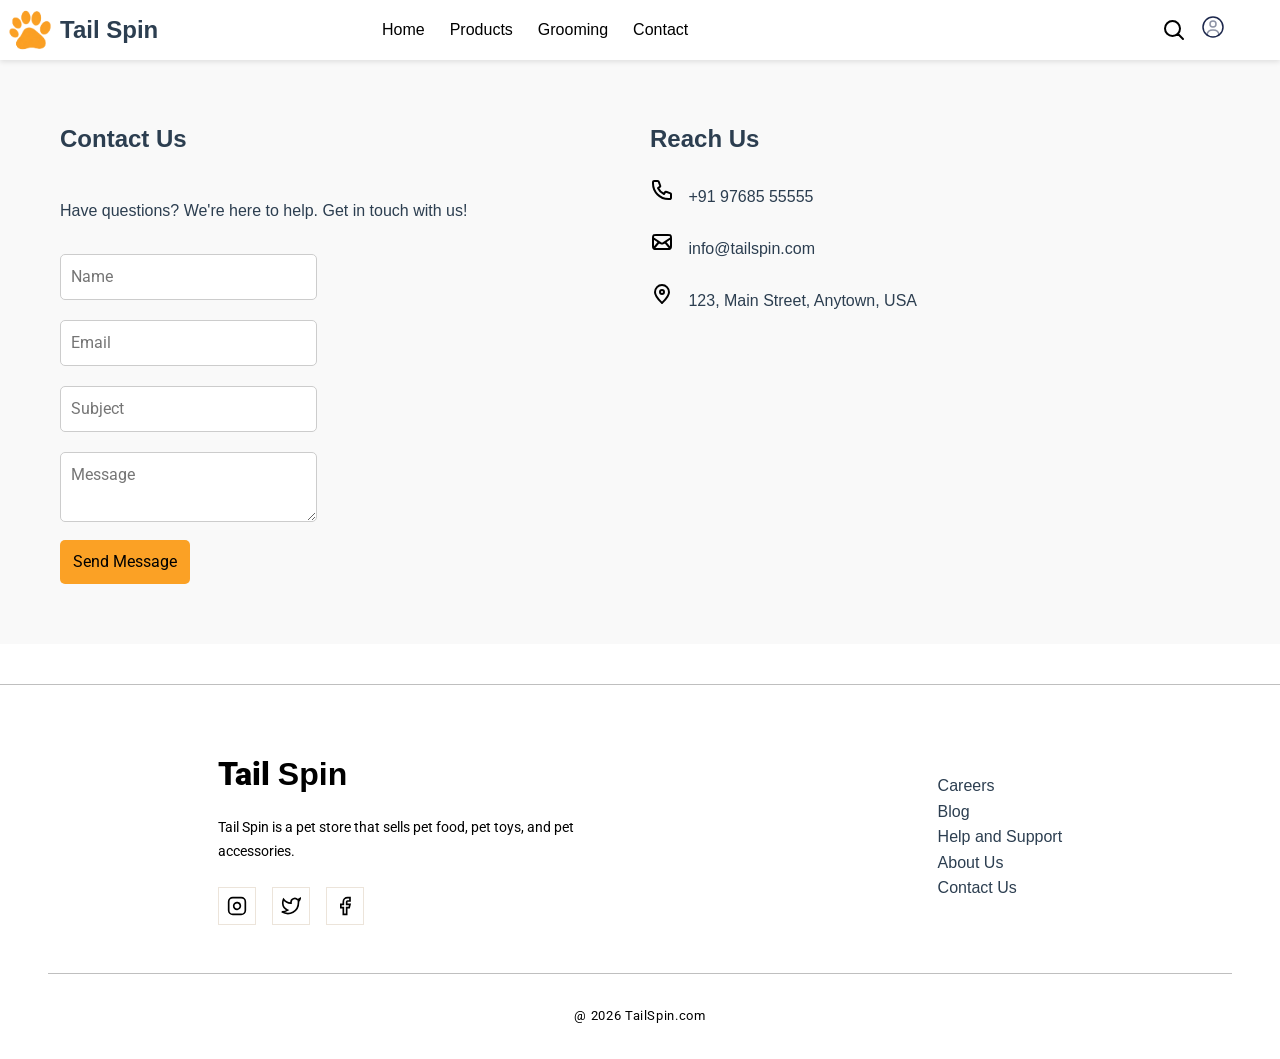
==== contact.html @ d961ab94 "Implement contact page with form submission, integrate new SVG icons, and refine navigation styling." ====
<!DOCTYPE html>
<html lang="en">
<head>
    <meta charset="UTF-8">
    <meta name="viewport" content="width=device-width, initial-scale=1.0">
    <title>Contact</title>
    <!-- FONT -->
    <link rel="preconnect" href="https://fonts.googleapis.com">
    <link rel="preconnect" href="https://fonts.gstatic.com" crossorigin>
    <link href="https://fonts.googleapis.com/css2?family=Roboto:ital,wght@0,100..900;1,100..900&display=swap"
        rel="stylesheet">
    <!-- CSS -->
    <link rel="stylesheet" href="style.css">
    <!-- JS -->
    <script src="script.js" defer></script>
    <!-- FAVICON -->
    <link rel="icon" type="image/png" href="./Favicon/paw.png">

</head>
<body>
    <!-- NAV BAR -->
    <section class="nav">
        <div class="nav-logo">
            <img src="./Favicon/paw.png" alt="" width="60px" height="60px">
            <h1>Tail Spin</h1>
        </div>
        <div class="nav-links">
            <ul>
                <li><a href="index.html">Home</a></li>
                <li><a href="product.html">Products</a></li>
                <li><a href="grooming.html">Grooming</a></li>
                <li><a href="#">Contact</a></li>
            </ul>
        </div>
        <div class="nav-svg">
            <div class="search-container">
                <input type="text" id="search-box" placeholder="Search pets, food...">
                <img src="svg/search-svgrepo-com.svg" id="search-btn" alt="Search" width="24" height="24">
            </div>
            <div class="dropdown-wrapper">
                <img src="svg/user-circle-svgrepo-com.svg" alt="User" width="24" height="24" id="menuicon">
                <div id="user-dropdown" class="user-dropdown">
                    <div class="dropdown-header">Your Account</div>
                    <ul class="dropdown-links">
                        <li><a href="#"><span><img
                                        src="https://img.icons8.com/?size=100&id=15263&format=png&color=000000" alt=""
                                        width="24" height="24"></span> My Profile</a></li>
                        <li><a href="#"><span><img
                                        src="https://img.icons8.com/?size=100&id=22148&format=png&color=000000" alt=""
                                        width="24" height="24"></span> Orders</a></li>
                        <li><a href="#"><span><img
                                        src="https://img.icons8.com/?size=100&id=23822&format=png&color=000000" alt=""
                                        width="24" height="24"></span> Wishlist</a></li>
                        <li><a href="#"><span><img
                                        src="https://img.icons8.com/?size=100&id=22112&format=png&color=000000" alt=""
                                        width="24" height="24"></span> Logout</a></li>
                    </ul>
                </div>
            </div>
            <!-- Three-dot nav menu (mobile only) -->
            <div class="dropdown-wrapper nav-menu-wrapper">
                <button class="three-dot-btn" id="navMenuIcon" aria-label="Navigation menu">
                    <span></span><span></span><span></span>
                </button>
                <div id="nav-dropdown" class="user-dropdown nav-dropdown">
                    <div class="dropdown-header">Navigate</div>
                    <ul class="dropdown-links">
                        <li><a href="index.html">Home</a></li>
                        <li><a href="product.html">Products</a></li>
                        <li><a href="grooming.html">Grooming</a></li>
                        <li><a href="#">About Us</a></li>
                    </ul>
                </div>
            </div>
        </div>
    </section>
<!--CONTACT-->
    <section class="Contact">
        <div class="contact-left">
            <h1>Contact Us</h1>
            <p>Have questions? We're here to help. Get in touch with us!</p>
            <div class="contact-form">
                <form id="contactform">
                    <input id="name" type="text" placeholder="Name" required><br>
                    <input id="email" type="email" placeholder="Email" required><br>
                    <input id="subject" type="text" placeholder="Subject"><br>
                    <textarea id="message" placeholder="Message"></textarea><br>
                    <button type="submit" id="sendBtn">Send Message</button>
                </form>
            </div>
        </div>
        <div class="contact-right">
            <h1>Reach Us</h1>
            <p><img src="./svg/phone-svgrepo-com.svg" alt="" width="24px" height="24px"> +91 97685 55555</p>
            <p><img src="./svg/mail-alt-svgrepo-com.svg" alt="" width="24px" height="24px"> info@tailspin.com</p>
            <p><img src="./svg/location-pin-alt-1-svgrepo-com.svg" alt="" width="24px" height="24px"> 123, Main Street, Anytown, USA</p>
        </div>
    </section>
    <!-- FOOTER -->
    <section class="footer">
        <div class="footer-container">
            <div class="footer-box-1">
                <h2 class="headingText">Tail <span>Spin</span></h2>
                <p>Tail Spin is a pet store that sells pet food, pet toys, and pet accessories.</p>
                <div class="footer-icon-container">
                    <a href="#" class="footer-icon">
                        <svg width="20" height="20" viewBox="0 0 24 24" fill="none" stroke="currentColor"
                            stroke-width="2">
                            <rect x="2" y="2" width="20" height="20" rx="5" ry="5" />
                            <path d="M16 11.37A4 4 0 1 1 12.63 8 4 4 0 0 1 16 11.37z" />
                            <line x1="17.5" y1="6.5" x2="17.51" y2="6.5" />
                        </svg>
                    </a>
                    <a href="#" class="footer-icon">
                        <svg width="20" height="20" viewBox="0 0 24 24" fill="none" stroke="currentColor"
                            stroke-width="2">
                            <path
                                d="M23 3a10.9 10.9 0 0 1-3.14 1.53 4.48 4.48 0 0 0-7.86 3v1A10.66 10.66 0 0 1 3 4s-4 9 5 13a11.64 11.64 0 0 1-7 2c9 5 20 0 20-11.5a4.5 4.5 0 0 0-.08-.83A7.72 7.72 0 0 0 23 3z" />
                        </svg>
                    </a>
                    <a href="#" class="footer-icon">
                        <svg width="20" height="20" viewBox="0 0 24 24" fill="none" stroke="currentColor"
                            stroke-width="2">
                            <path d="M18 2h-3a5 5 0 0 0-5 5v3H7v4h3v8h4v-8h3l1-4h-4V7a1 1 0 0 1 1-1h3z" />
                        </svg>
                    </a>
                </div>
            </div>
            <div class="footer__1">
                <div class="footer__1__s1">
                    <p>Careers</p>
                    <p>Blog</p>
                    <p>Help and Support</p>
                    <p>About Us</p>
                    <p>Contact Us</p>
                </div>
            </div>
        </div>


        <p class="subtitle">@ 2026 TailSpin.com</p>
    </section>
</body>
</html>
---- style.css ----
* {
    margin: 0;
    padding: 0;
    box-sizing: border-box;
}

body {
    font-family: "Roboto", sans-serif;
}
/* =========================== ANTONY =========================== */
/* --- Navigation Bar --- */
.nav {
    display: flex;
    justify-content: space-between;
    align-items: center;
    font-family: 'Roboto', sans-serif;
    font-size: 16px;
    font-weight: 400;
    line-height: 24px;
    letter-spacing: 0em;
    text-align: left;
    margin: 0;
    position: sticky;
    top: 0;
    z-index: 1000;
    background-color: #ffffff;
    box-shadow: 0 2px 5px rgba(0,0,0,0.1);
}
.nav-logo {
    display: flex;
    justify-content: space-between;
    align-items: center;
    gap: 0px;
}
.nav-links {
    display: flex;
    align-items: center;
    gap: 25px;
}
.nav-links ul {
    display: flex;
    justify-content: space-between;
    align-items: center;
    list-style: none;
    text-decoration: none;
    gap: 25px;
    font-size: 16px;
    font-weight: 450;
}
.nav-links ul a {
    color: #000;
    text-decoration: none;
}
/* --- Navigation Search --- */
.nav-svg {
    display: flex;
    justify-content: center;
    gap: 15px;
}
.search-container {
    display: flex;
    align-items: center;
    position: relative;
}
#search-box {
    position: absolute;
    right: 100%;
    margin-right: 5px;
    width: 0;
    opacity: 0;
    padding: 0;
    border: none;
    border-radius: 20px;
    background-color: #f0f0f0;
    outline: none;
    transition: all 0.4s ease;
}
#search-box.active {
    width: 350px;
    opacity: 1;
    padding: 8px 15px;
    font-family: 'Roboto', sans-serif;
}
#search-btn {
    background: none;
    border: none;
    cursor: pointer;
    font-size: 18px;
}
/* --- Navigation Dropdown Menu --- */
.dropdown-wrapper {
    position: relative;
    display: inline-block;
    margin-right: 20px;
}
#menuicon {
    cursor: pointer;
}
.user-dropdown {
    position: absolute;
    top: calc(100% + 15px);
    right: 0;
    width: 280px;
    background-color: #ffffff;
    border-radius: 8px;
    box-shadow: 0 4px 16px rgba(0, 0, 0, 0.15);
    border: 1px solid #eaeaea;
    opacity: 0;
    visibility: hidden;
    transform: translateY(-10px);
    transition: all 0.3s ease;
    z-index: 100;
}
.user-dropdown.active {
    opacity: 1;
    visibility: visible;
    transform: translateY(0);
}
.user-dropdown::before {
    content: '';
    position: absolute;
    top: -6px;
    right: 18px;
    width: 12px;
    height: 12px;
    background-color: #fff;
    border-left: 1px solid #eaeaea;
    border-top: 1px solid #eaeaea;
    transform: rotate(45deg);
    z-index: 101;
}
.dropdown-header {
    padding: 15px 20px;
    font-size: 16px;
    font-weight: bold;
    color: #333;
    border-bottom: 1px solid #878787;
}
.dropdown-links {
    list-style: none;
    padding: 10px 0;
    margin: 0;
}
.dropdown-links li a {
    display: flex;
    align-items: center;
    padding: 12px 20px;
    text-decoration: none;
    color: #333;
    font-size: 15px;
    transition: background-color 0.2s;
}
.dropdown-links li a:hover {
    background-color: #f5f5f5;
}
.dropdown-links li a span {
    margin-right: 15px;
    font-size: 18px;
}
/* --- Three-dot nav menu button (hidden on desktop) --- */
.three-dot-btn {
    display: none;
    flex-direction: column;
    justify-content: center;
    align-items: center;
    gap: 4px;
    background: none;
    border: none;
    cursor: pointer;
    padding: 4px 6px;
    border-radius: 6px;
    width: 32px;
    height: 32px;
}
.three-dot-btn span {
    display: block;
    width: 5px;
    height: 5px;
    background-color: #333;
    border-radius: 50%;
}
.nav-menu-wrapper {
    display: none;
}
.nav-dropdown {
    right: 0 !important;
}
/* --- Hero Section --- */
.hero {
    position: relative;
    display: flex;
    align-items: center;
    margin: 5px 30px;
    min-height: 500px;
    overflow: hidden;
}
.hero-left {
    position: relative;
    z-index: 2;
    display: flex;
    justify-content: space-between;
    flex-direction: column;
    margin: 5px 50px;
    max-width: 50%;
    gap: 20px;
}
.hero-left-h1 {
    display: flex;
    justify-content: space-between;
    flex-direction: column;
    gap: 15px;
}
.hero-left h1 {
    margin: 0;
    font-size: 48px;
    font-weight: 700;
    line-height: 58px;
    letter-spacing: 0em;
    text-align: left;
}
.hero-left p {
    margin: 0;
    font-size: 18px;
    line-height: 1.5;
}
.hero-left button {
    background-color: #FBA125;
    color: #000;
    border: none;
    padding: 10px 10px;
    margin: 0px;
    border-radius: 5px;
    cursor: pointer;
    width: 130px;
    font-family: 'Roboto', sans-serif;
    font-size: 16px;
    font-weight: 400;
    line-height: 24px;
    letter-spacing: 0em;
    text-align: center;
}
.hero-img {
    position: absolute;
    top: 0;
    left: 0;
    width: 100%;
    height: 100%;
    z-index: 1;
}
.hero-img img {
    width: 100%;
    height: 100%;
    object-fit: cover;
}
/* FOOTER */
.footer {
    background-color: #ffffff;
    border-top: 1px solid #00000040;
    padding: 4rem 3rem 2rem;
}
.footer-container {
    display: flex;
    justify-content: space-around;
    align-items: center;
    max-width: 1280px;
    margin: 0 auto;
    padding-bottom: 3rem;
    border-bottom: 1px solid #00000040;
}
.footer__1 {
    display: flex;
    gap: 10px;
}
.footer-box-1 {
    max-width: 380px;
}
.headingText {
    font-family: "Roboto", sans-serif;
    font-size: 2rem;
    font-weight: 900;
    color: #000000;
    margin: 0 0 1rem;
}
.headingText span {
    color: #000000;
}
.footer-box-1 p {
    font-family: "Roboto", sans-serif;
    font-size: 14px;
    font-weight: 400;
    color: #000000;
    line-height: 1.7;
    margin: 0 0 1.5rem;
}
.footer-icon-container {
    display: flex;
    gap: 1rem;
}
.footer-icon {
    width: 38px;
    height: 38px;
    display: flex;
    align-items: center;
    justify-content: center;
    border: 1px solid #b4926e40;
    color: #000000;
    text-decoration: none;
    transition: border-color 0.3s ease, color 0.3s ease;
}
.footer-icon:hover {
    border-color: #b4926ee5;
    color: #000000;
}
.subtitle {
    font-family: "Roboto", sans-serif;
    font-size: 13px;
    font-weight: 400;
    color: #000000;
    text-align: center;
    margin: 2rem 0 0;
    letter-spacing: 0.05em;
}
/* Review */
.review {
    padding: 60px;
    background-color: #ffffff;
}
.review h2 {
    font-size: 40px;
    margin-bottom: 30px;
    color: #1e1e4b;
}
.review-container {
    display: grid;
    grid-template-columns: repeat(4, 1fr);
    gap: 15px;
}
.review-card {
    background: white;
    border-radius: 16px;
    padding: 16px;
    width: auto;
    height: auto;
    text-align: center;
    box-shadow: 0 4px 10px rgba(0, 0, 0, 0.08);
}
.review-card img {
    width: 30px;
    height: 30px;
    object-fit: contain;
    border-radius: 12px;
    margin-bottom: 12px;
}
.review-card h3 {
    font-size: 24px;
    margin-bottom: 8px;
    color: #1e1e4b;
}
.review-card .desc {
    font-size: 16px;
    color: black;
    margin-bottom: 10px;
    line-height: 1.4;
}
.review-card .price {
    font-size: 18px;
    color: black;
    margin-bottom: 14px;
}
.review-card .price span {
    color: orange;
    font-weight: bold;
}
.review-card button {
    background: orange;
    color: white;
    border: none;
    padding: 10px 18px;
    border-radius: 8px;
    cursor: pointer;
    font-size: 16px;
    font-weight: 500;
    transition: background 0.3s;
}
.review-card button:hover {
    background: darkorange;
}
/* Contact */
.Contact{
    display: flex;
    flex-direction: row;
    gap: 20px;
    padding: 60px;
    background-color: #f9f9f9;
    margin-bottom: 40px;
}
.contact-left{
    display: flex;
    flex-direction: row;
    gap: 20px;
    width: 50%;
}
.contact-left p{
    margin-top: 20px;
}
.contact-left{
    display: flex;
    flex-direction: column;
    gap: 20px;
}
.contact-form input{
    width: 45%;
    padding: 10px;
    margin: 10px 0;
    border: 1px solid #ccc;
    border-radius: 5px;
    font-family: 'Roboto', sans-serif;
    font-size: 16px;
    font-weight: 400;
    line-height: 24px;
    letter-spacing: 0em;
    text-align: left;
}
.contact-form textarea{
    width: 45%;
    padding: 10px;
    margin: 10px 0;
    border: 1px solid #ccc;
    border-radius: 5px;
    font-family: 'Roboto', sans-serif;
    font-size: 16px;
    font-weight: 400;
    line-height: 24px;
    letter-spacing: 0em;
    text-align: left;
}
.contact-form button{
    background-color: #FBA125;
    color: #000;
    border: none;
    padding: 10px 10px;
    margin: 0px;
    border-radius: 5px;
    cursor: pointer;
    width: 130px;
    font-family: 'Roboto', sans-serif;
    font-size: 16px;
    font-weight: 400;
    line-height: 24px;
    letter-spacing: 0em;
    text-align: center;
}
.contact-right{
    display: inline;
    flex-direction: column;
    gap: 20px;
    width: 50%;
    margin-top: px;
}
.contact-right p{
    margin-top: 20px;
}
.contact-right p img{
    margin-right: 10px;
}
/* =========================== MOHITH =========================== */
/*--best sellers--*/
.best-sellers {
    padding: 60px;
    background-color: #f9f9f9;
    margin-bottom: 40px;
}
.best-sellers h2 {
    font-size: 40px;
    margin-bottom: 30px;
    color: #1e1e4b;
}
.best-seller-container {
    display: grid;
    grid-template-columns: repeat(4, 1fr);
    gap: 20px;
    align-items: start;
}
.best-card {
    background: white;
    border-radius: 16px;
    padding: 16px;
    text-align: center;
    box-shadow: 0 4px 10px rgba(0, 0, 0, 0.08);
    overflow: hidden;
    display: flex;
    flex-direction: column;
    justify-content: space-between;
    min-height: 470px;
}
.best-card img {
    width: 100%;
    height: 240px;
    object-fit: cover;
    border-radius: 12px;
    margin-bottom: 12px;
    display: block;
}
.best-card h3 {
    font-size: 24px;
    margin-bottom: 8px;
    color: #1e1e4b;
}
.best-card .desc {
    font-size: 16px;
    color: black;
    margin-bottom: 10px;
    line-height: 1.4;
    min-height: 45px;
}
.best-card .price {
    font-size: 18px;
    color: black;
    margin-bottom: 14px;
}
.best-card .price span {
    color: orange;
    font-weight: bold;
}
.best-card button {
    background: orange;
    color: white;
    border: none;
    padding: 10px 18px;
    border-radius: 8px;
    cursor: pointer;
    font-size: 15px;
    margin-top: auto;
}
.best-card button:hover {
    background: #e69500;
}
/*--special offer--*/
/* SECTION */
.special-offer {
    width: 100%;
    padding: 60px 0;
    background: #f9f9f9;
}
/* TITLE */
.special-offer h2 {
    font-size: 44px;
    margin-left: 60px;
    margin-bottom: 30px;
    color: #1e1e4b;
}
/* CONTAINER */
.offer-container {
    width: 100%;
    height: 13cm;
    position: relative;
    overflow: hidden;
}
/* FULL IMAGE */
.offer-img {
    width: 100%;
    height: 13cm;
    object-fit: cover;
    object-position: center 30%;
    display: block;
    background-color: #fff3e0;
}
/* TEXT CENTER */
.offer-left {
    position: absolute;
    top: 50%;
    left: 50%;
    transform: translate(-50%, -50%);
    text-align: center;
    z-index: 2;
}
/* TEXT STYLE */
.offer-left h3 {
    color: orange;
    font-size: 20px;
    margin-bottom: 10px;
}
.offer-left h1 {
    font-size: 60px;
    color: #1e1e4b;
}
.offer-left p {
    font-size: 24px;
    margin: 10px 0;
}
.offer-left small {
    display: block;
    margin-bottom: 20px;
    color: gray;
}
/* BUTTON */
.offer-left button {
    background: orange;
    color: white;
    border: none;
    padding: 16px 28px;
    border-radius: 10px;
    cursor: pointer;
    transition: 0.3s;
    font-size: 16px;
}
/* HOVER EFFECT */
.offer-left button:hover {
    background: white;
    color: orange;
    border: 2px solid orange;
}
/* =========================== IMMAN =========================== */
* {
    margin: 0;
    padding: 0;
    box-sizing: border-box;
    font-family: Arial, sans-serif;
}
body {
    background: #f5f7fb;
}
/* Navbar */
.nav {
    display: flex;
    justify-content: space-between;
    align-items: center;
    font-family: 'Roboto', sans-serif;
    font-size: 16px;
    font-weight: 400;
    line-height: 24px;
    letter-spacing: 0em;
    text-align: left;
}
.nav-logo {
    display: flex;
    justify-content: space-between;
    align-items: center;
    gap: 0px;
}
.nav-links {
    display: flex;
    align-items: center;
    gap: 25px;
}
.nav-links ul {
    display: flex;
    justify-content: space-between;
    align-items: center;
    list-style: none;
    text-decoration: none;
    gap: 25px;
    font-size: 16px;
    font-weight: 450;
    margin-right: 250px;
}
.nav-links ul a {
    color: #000;
    text-decoration: none;
}
/* --- Navigation Search --- */
.nav-svg {
    display: flex;
    justify-content: center;
    gap: 15px;
}
.search-container {
    display: flex;
    align-items: center;
    position: relative;
}
#search-box {
    position: absolute;
    right: 100%;
    margin-right: 5px;
    width: 0;
    opacity: 0;
    padding: 0;
    border: none;
    border-radius: 20px;
    background-color: #f0f0f0;
    outline: none;
    transition: all 0.4s ease;
}
#search-box.active {
    width: 350px;
    opacity: 1;
    padding: 8px 15px;
    font-family: 'Roboto', sans-serif;
}
#search-btn {
    background: none;
    border: none;
    cursor: pointer;
    font-size: 18px;
}
/* --- Navigation Dropdown Menu --- */
.dropdown-wrapper {
    position: relative;
    display: inline-block;
}
#menuicon {
    cursor: pointer;
}
.user-dropdown {
    position: absolute;
    top: calc(100% + 15px);
    right: -10px;
    width: 280px;
    background-color: #ffffff;
    border-radius: 8px;
    box-shadow: 0 4px 16px rgba(0, 0, 0, 0.15);
    border: 1px solid #eaeaea;
    opacity: 0;
    visibility: hidden;
    transform: translateY(-10px);
    transition: all 0.3s ease;
    z-index: 100;
}
.user-dropdown.active {
    opacity: 1;
    visibility: visible;
    transform: translateY(0);
}
.user-dropdown::before {
    content: '';
    position: absolute;
    top: -6px;
    right: 18px;
    width: 12px;
    height: 12px;
    background-color: #fff;
    border-left: 1px solid #eaeaea;
    border-top: 1px solid #eaeaea;
    transform: rotate(45deg);
    z-index: 101;
}
.dropdown-header {
    padding: 15px 20px;
    font-size: 16px;
    font-weight: bold;
    color: #333;
    border-bottom: 1px solid #878787;
}
.dropdown-links {
    list-style: none;
    padding: 10px 0;
    margin: 0;
}
.dropdown-links li a {
    display: flex;
    align-items: center;
    padding: 12px 20px;
    text-decoration: none;
    color: #333;
    font-size: 15px;
    transition: background-color 0.2s;
}
.dropdown-links li a:hover {
    background-color: #f5f5f5;
}
.dropdown-links li a span {
    margin-right: 15px;
    font-size: 18px;
}
/* hero */
.hero-1 {
    position: relative;
    width: 100%;
    height: 100vh;
    overflow: hidden;
}
.hero-1 img {
    width: 100%;
    height: 100%;
    object-fit: cover;
    object-position: right center;
}
.overlay {
    position: absolute;
    top: 50%;
    left: 20px;
    transform: translateY(-50%);
    background: rgba(255, 255, 255, 0.85);
    padding: 30px;
    border-radius: 10px;
    max-width: 400px;
}
.overlay h1 {
    font-size: 46px;
    margin-bottom: 10px;
}
.overlay h3 {
    color: orange;
    margin-bottom: 10px;
}
.overlay p {
    font-size: 24px;
    line-height: 1.5;
}
/* Categories*/
.categories {
    padding: 40px;
}
.categories h2 {
    margin-bottom: 20px;
}
.grid {
    display: grid;
    grid-template-columns: repeat(4, 1fr);
    /* 4 cards per row */
    gap: 20px;
}
/* Card */
.card {
    background: white;
    padding: 15px;
    border-radius: 15px;
    text-align: center;
    box-shadow: 0 5px 15px rgba(0, 0, 0, 0.05);
}
.card img {
    width: 100%;
    height: 370px;
    object-fit: cover;
    border-radius: 12px;
}
.card h3 {
    margin: 10px 0;
}
.card button {
    transition: 0.5s;
}
.card button:hover {
    background: #ff8800;
    transform: scale(1.05);
}
.card button {
    margin-top: 10px;
    padding: 10px 15px;
    border: none;
    background: orange;
    color: white;
    border-radius: 20px;
    cursor: pointer;
}
/* side Drawer */
.panel-overlay {
    position: fixed;
    top: 0;
    left: 0;
    width: 100%;
    height: 100%;
    background: rgba(0, 0, 0, 0.4);
    opacity: 0;
    visibility: hidden;
    transition: 0.3s;
}
.panel {
    position: fixed;
    top: 0;
    right: 0;
    width: 100%;
    height: 100%;
    display: flex;
    justify-content: flex-end;
    pointer-events: none;
    z-index: 1000;
}
.panel.active {
    pointer-events: auto;
}
.panel.active .panel-overlay {
    opacity: 1;
    visibility: visible;
}
/* Drawer */
.panel-content {
    width: 400px;
    height: 100%;
    background: #fff;
    padding: 20px;
    transform: translateX(100%);
    transition: 0.4s ease;
    overflow-y: auto;
    border-top-left-radius: 15px;
    border-bottom-left-radius: 15px;
}
.panel.active .panel-content {
    transform: translateX(0);
}
.close-btn {
    font-size: 28px;
    cursor: pointer;
    float: right;
}
.panel-content img {
    width: 100%;
    height: 340px;
    object-fit: cover;
    border-radius: 10px;
    margin-top: 20px;
}
.panel h2 {
    margin-top: 15px;
}
.panel p {
    color: #555;
    margin-top: 10px;
}
#panelDetails {
    margin-top: 15px;
    padding-left: 20px;
}
#panelDetails li {
    margin-bottom: 8px;
    color: #444;
}
#panelPrice {
    color: orange;
    margin-top: 15px;
}
.book-btn {
    width: 100%;
    padding: 15px;
    margin-top: 20px;
    background: orange;
    border: none;
    color: white;
    font-size: 16px;
    border-radius: 25px;
    cursor: pointer;
    transition: 0.3s;
}
.book-btn:hover {
    background: #ff8800;
}
/* last */
.last {
    position: relative;
}
.last img {
    width: 100%;
    height: auto;
    display: block;
}
.last-text {
    position: absolute;
    top: 50%;
    right: 80px;
    transform: translateY(-50%);
    background: rgba(255, 255, 255, 0.9);
    padding: 30px;
    border-radius: 10px;
    width: 500px;
    text-align: center;
}
.last-text button {
    transition: 0.3s ease;
    margin-top: 20px;
    padding: 12px 20px;
    background: orange;
    border: none;
    color: white;
    border-radius: 25px;
    cursor: pointer;
}
.last-text button:hover {
    background: #ff8800;
    transform: scale(1.05);
}
/* booking */
.booking-content {
    background: #fff;
    padding: 25px;
    width: 400px;
    border-radius: 15px;
    transform: scale(0.8);
    transition: 0.3s;
}
.booking-modal {
    position: fixed;
    top: 0;
    left: 0;
    width: 100%;
    height: 100%;
    display: flex;
    justify-content: center;
    align-items: center;
    pointer-events: none;
    z-index: 2000;
}
.booking-modal.active {
    pointer-events: auto;
    opacity: 1;
}
.booking-modal.active .booking-overlay {
    opacity: 1;
    visibility: visible;
}
.booking-content form {
    display: flex;
    flex-direction: column;
}
.booking-content input,
.booking-content select {
    margin-top: 10px;
    padding: 12px;
    border-radius: 8px;
    border: 1px solid #ccc;
}
.booking-content button {
    margin-top: 15px;
    padding: 14px;
    background: orange;
    color: white;
    border: none;
    border-radius: 25px;
    cursor: pointer;
}
.booking-modal {
    position: fixed;
    top: 0;
    left: 0;
    width: 100%;
    height: 100%;
    display: flex;
    justify-content: center;
    align-items: center;
    pointer-events: none;
    z-index: 2000;
    opacity: 0;
    transition: 0.3s ease;
}
.booking-modal.active {
    pointer-events: auto;
    /* enable clicks */
    opacity: 1;
}
.footer {
    background-color: #ffffff;
    border-top: 1px solid #00000040;
    padding: 4rem 3rem 2rem;
}
.footer-container {
    display: flex;
    justify-content: space-around;
    align-items: center;
    max-width: 1280px;
    margin: 0 auto;
    padding-bottom: 3rem;
    border-bottom: 1px solid #00000040;
}
.footer__1 {
    display: flex;
    gap: 10px;
}
.footer-box-1 {
    max-width: 380px;
}
.headingText {
    font-family: "Roboto", sans-serif;
    font-size: 2rem;
    font-weight: 900;
    color: #000000;
    margin: 0 0 1rem;
}
.headingText span {
    color: #000000;
}
.footer-box-1 p {
    font-family: "Roboto", sans-serif;
    font-size: 14px;
    font-weight: 400;
    color: #000000;
    line-height: 1.7;
    margin: 0 0 1.5rem;
}
.footer-icon-container {
    display: flex;
    gap: 1rem;
}
.footer-icon {
    width: 38px;
    height: 38px;
    display: flex;
    align-items: center;
    justify-content: center;
    border: 1px solid #b4926e40;
    color: #000000;
    text-decoration: none;
    transition: border-color 0.3s ease, color 0.3s ease;
}
.footer-icon:hover {
    border-color: #b4926ee5;
    color: #000000;
}
.subtitle {
    font-family: "Roboto", sans-serif;
    font-size: 13px;
    font-weight: 400;
    color: #000000;
    text-align: center;
    margin: 2rem 0 0;
    letter-spacing: 0.05em;
}
/* =========================== RITHU =========================== */
:root {
    --primary-orange: #ff9800;
    --card-bg: #FAF6ED;
    --text-color: #2c3e50;
}
* {
    margin: 0;
    padding: 0;
    box-sizing: border-box;
    font-family: 'Poppins', sans-serif;
}
body {
    background-color: #fff;
    color: var(--text-color);
    line-height: 1.6;
}
.container {
    max-width: 1200px;
    margin: 0 auto;
    padding: 40px 20px 100px;
}
/* Header Section */
.shop-header {
    text-align: center;
    margin-bottom: 50px;
}
.shop-header h1 {
    font-size: 3rem;
    color: #1e272e;
    margin-bottom: 10px;
}
.shop-header p {
    color: #666;
    font-size: 1.1rem;
}
/* Section Titles */
.section-title {
    display: flex;
    align-items: center;
    gap: 10px;
    margin-bottom: 25px;
}
.section-title h2 {
    font-size: 1.5rem;
}
.paw-icon {
    color: #ffeaa7;
    font-size: 1.2rem;
}
/* Grid System */
.product-grid {
    display: grid;
    grid-template-columns: repeat(4, 1fr);
    gap: 20px;
    margin-bottom: 60px;
}
/* Card Styling */
.card {
    display: flex;
    flex-direction: column;
    align-items: center;
    justify-content: center;
    background: var(--card-bg);
    padding: 20px;
    border-radius: 15px;
    text-align: center;
    transition: transform 0.3s ease;
    box-shadow: 0 6px 15px rgba(0, 0, 0, 0.25);
}
.card:hover {
    transform: translateY(-5px);
}
.card img {
    width: 100%;
    height: 200px;
    object-fit: cover;
    border-radius: 10px;
    margin-bottom: 15px;
}
.card h3 {
    font-size: 1.1rem;
    margin-bottom: 5px;
}
.card p {
    font-size: 0.85rem;
    color: #777;
    margin-bottom: 15px;
}
.add-btn {
    background: var(--primary-orange);
    color: white;
    border: none;
    padding: 10px 0;
    width: 100%;
    border-radius: 25px;
    cursor: pointer;
    font-weight: 600;
    transition: 0.3s;
}
.add-btn:hover {
    background: #e67e22;
}
.price {
    font-weight: bold;
    margin-top: 10px;
    color: #333;
}
/* Bottom Tabs */
.filter-tabs {
    display: flex;
    gap: 10px;
    overflow-x: auto;
    background: #f3e8ce;
    padding: 8px 0;
    top: 0;
    margin-bottom: 5%;
}
.filter-tabs button {
    margin-left: 7%;
    padding: 10px 20px;
    border-radius: 15px;
    border: none;
    box-shadow: 0 6px 15px rgba(0, 0, 0, 0.25);

}
/* =========================== VIJI =========================== */



/* =========================== RESPONSIVE DESIGN =========================== */

/* ---- Mobile (max 768px) ---- */
@media (max-width: 768px) {

    /* NAVBAR */
    .nav {
        margin: 0;
    }
    .nav-links {
        display: none;
    }
    .nav-logo h1 {
        font-size: 20px;
    }
    .nav-logo img {
        width: 44px !important;
        height: 44px !important;
    }
    .nav-svg {
        display: flex;
        align-items: center;
        gap: 10px;
    }
    #search-box.active {
        width: 140px;
        padding: 6px 10px;
    }
    /* Show three-dot on mobile */
    .nav-menu-wrapper {
        display: inline-block;
    }
    .three-dot-btn {
        display: flex;
    }
    .dropdown-wrapper{
        margin-right: 0;
    }
    /* HERO (index) */
    .hero {
        flex-direction: column;
        justify-content: center;
        align-items: flex-start;
        min-height: 400px;
        padding: 0;
        margin: 5px 15px;
        border-radius: 12px;
        overflow: hidden;
    }
    .hero-left {
        margin: 20px;
        max-width: 90%;
        gap: 15px;
        z-index: 2;
        text-align: left;
        align-items: flex-start;
    }
    .hero-left h1 {
        font-size: 28px;
        line-height: 36px;
    }
    .hero-left p {
        font-size: 15px;
        font-weight: 600;
        text-shadow: 1px 1px 3px rgba(255, 255, 255, 0.8);
    }
    .hero-img {
        position: absolute;
        width: 100%;
        height: 100%;
        top: 0;
        left: 0;
        z-index: 1;
    }
    .hero-img img {
        width: 100%;
        height: 100%;
        object-fit: cover;
        opacity: 0.85;
    }
    /* BEST SELLERS */
    .best-sellers {
        padding: 30px 20px;
    }
    .best-sellers h2 {
        font-size: 28px;
    }
    .best-seller-container {
        grid-template-columns: repeat(2, 1fr);
        gap: 15px;
    }
    .best-card {
        min-height: auto;
    }
    .best-card img {
        height: 160px;
    }
    .best-card h3 {
        font-size: 18px;
    }
    /* SPECIAL OFFER */
    .special-offer {
        padding: 30px 0;
    }
    .special-offer h2 {
        font-size: 28px;
        margin-left: 20px;
    }
    .offer-container {
        height: auto;
        min-height: 240px;
    }
    .offer-img {
        height: 240px;
    }
    .offer-left h1 {
        font-size: 36px;
    }
    .offer-left p {
        font-size: 18px;
    }
    /* REVIEWS */
    .review {
        padding: 30px 20px;
    }
    .review h2 {
        font-size: 28px;
    }
    .review-container {
        grid-template-columns: repeat(2, 1fr);
        gap: 12px;
    }
    /* GROOMING HERO */
    .hero-1 {
        height: 50vh;
    }
    .overlay {
        max-width: 85%;
        padding: 18px;
    }
    .overlay h1 {
        font-size: 28px;
    }
    .overlay p {
        font-size: 16px;
    }
    /* GROOMING CATEGORIES */
    .categories {
        padding: 20px 15px;
    }
    .grid {
        grid-template-columns: repeat(2, 1fr);
        gap: 15px;
    }
    .card img {
        height: 200px;
    }
    /* LAST SECTION */
    .last {
        display: flex;
        flex-direction: column;
        align-items: center;
        padding: 0;
    }
    .last img {
        width: 100%;
        height: 200px;
        object-fit: cover;
    }
    .last-text {
        position: static;
        width: 90%;
        margin-top: 15px;
        padding: 20px;
        border-radius: 12px;
        background: #fff;
        box-shadow: 0 6px 18px rgba(0, 0, 0, 0.08);
        text-align: center;
    }
    /* PRODUCT PAGE */
    .container {
        padding: 20px 12px 60px;
    }
    .filter-tabs {
        gap: 6px;
        padding: 8px 5px;
    }
    .filter-tabs button {
        margin-left: 3%;
        padding: 8px 14px;
        font-size: 13px;
        white-space: nowrap;
    }
    .product-grid {
        grid-template-columns: repeat(2, 1fr);
        gap: 14px;
    }
    /* FOOTER */
    .footer {
        padding: 30px 20px 20px;
    }
    .footer-container {
        flex-direction: column;
        align-items: flex-start;
        gap: 25px;
    }
    .footer-box-1 {
        max-width: 100%;
    }
    .footer__1 {
        width: 100%;
    }
    .footer_1_s1,
    .footer__1__s1 {
        display: flex;
        flex-wrap: wrap;
        gap: 10px 20px;
    }
    /* BOOKING */
    .booking-content {
        width: 90%;
        max-width: 360px;
    }
    /* SIDE DRAWER */
    .panel {
        align-items: flex-end;
    }
    .panel-content {
        width: 100%;
        height: 78%;
        border-radius: 20px 20px 0 0;
        transform: translateY(100%);
    }
    .panel.active .panel-content {
        transform: translateY(0);
    }
}
/* ---- Small Mobile (max 480px) ---- */
@media (max-width: 480px) {

    .nav {
        margin: 0;
    }
    .nav-logo h1 {
        font-size: 17px;
    }
    .nav-logo img {
        width: 36px !important;
        height: 36px !important;
    }
    #search-box.active {
        width: 110px;
    }
    .best-seller-container {
        grid-template-columns: 1fr;
    }
    .review-container {
        grid-template-columns: 1fr;
    }
    .product-grid {
        grid-template-columns: 1fr;
    }
    .grid {
        grid-template-columns: 1fr;
    }
    .hero-left h1 {
        font-size: 24px;
        line-height: 30px;
    }
    .overlay {
        left: 10px;
        right: 10px;
        max-width: calc(100% - 20px);
    }
    .overlay h1 {
        font-size: 22px;
    }
    .overlay p {
        font-size: 14px;
    }
    .offer-left h1 {
        font-size: 26px;
    }
    .offer-left p {
        font-size: 15px;
    }
}
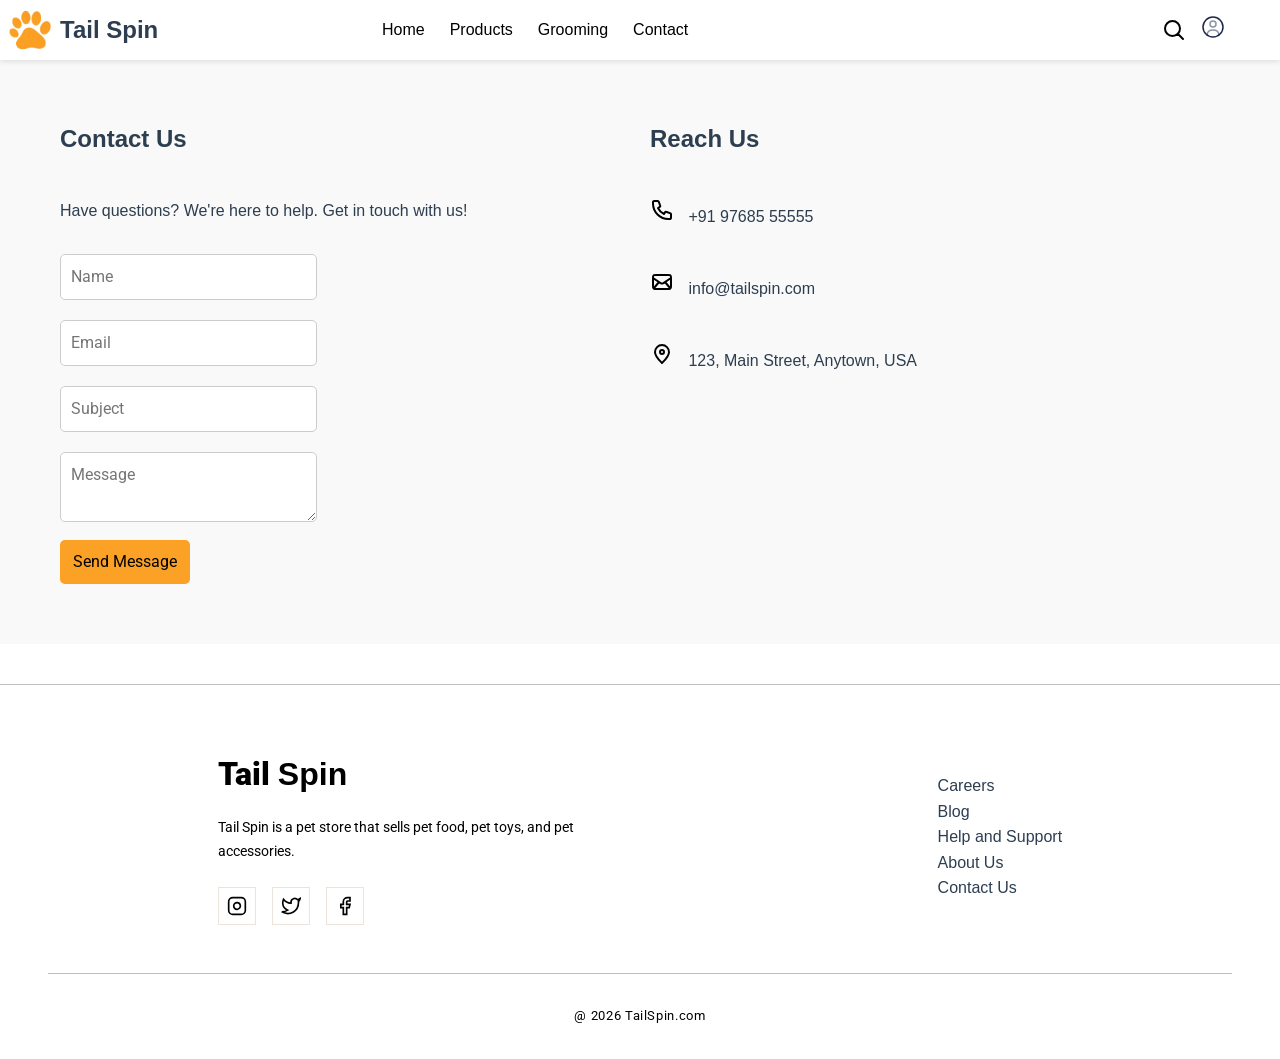
==== commit cafca6a9: "Update navigation link from 'About Us' to 'Contact'." ====
--- a/contact.html
+++ b/contact.html
@@ -29,7 +29,7 @@
                 <li><a href="index.html">Home</a></li>
                 <li><a href="product.html">Products</a></li>
                 <li><a href="grooming.html">Grooming</a></li>
-                <li><a href="#">Contact</a></li>
+                <li><a href="contact.html">Contact</a></li>
             </ul>
         </div>
         <div class="nav-svg">
@@ -68,7 +68,7 @@
                         <li><a href="index.html">Home</a></li>
                         <li><a href="product.html">Products</a></li>
                         <li><a href="grooming.html">Grooming</a></li>
-                        <li><a href="#">About Us</a></li>
+                        <li><a href="#">Contact</a></li>
                     </ul>
                 </div>
             </div>
--- a/style.css
+++ b/style.css
@@ -396,17 +396,12 @@
 }
 .contact-left{
     display: flex;
-    flex-direction: row;
+    flex-direction: column;
     gap: 20px;
     width: 50%;
 }
 .contact-left p{
     margin-top: 20px;
-}
-.contact-left{
-    display: flex;
-    flex-direction: column;
-    gap: 20px;
 }
 .contact-form input{
     width: 45%;
@@ -451,11 +446,10 @@
     text-align: center;
 }
 .contact-right{
-    display: inline;
+    display: flex;
     flex-direction: column;
     gap: 20px;
     width: 50%;
-    margin-top: px;
 }
 .contact-right p{
     margin-top: 20px;
@@ -1230,10 +1224,6 @@
     box-shadow: 0 6px 15px rgba(0, 0, 0, 0.25);
 
 }
-/* =========================== VIJI =========================== */
-
-
-
 /* =========================== RESPONSIVE DESIGN =========================== */
 
 /* ---- Mobile (max 768px) ---- */
@@ -1366,6 +1356,18 @@
         grid-template-columns: repeat(2, 1fr);
         gap: 12px;
     }
+    /* CONTACT */
+    .Contact {
+        flex-direction: column;
+        padding: 30px 20px;
+        gap: 40px;
+    }
+    .contact-left, .contact-right {
+        width: 100%;
+    }
+    .contact-form input, .contact-form textarea {
+        width: 100%;
+    }
     /* GROOMING HERO */
     .hero-1 {
         height: 50vh;
